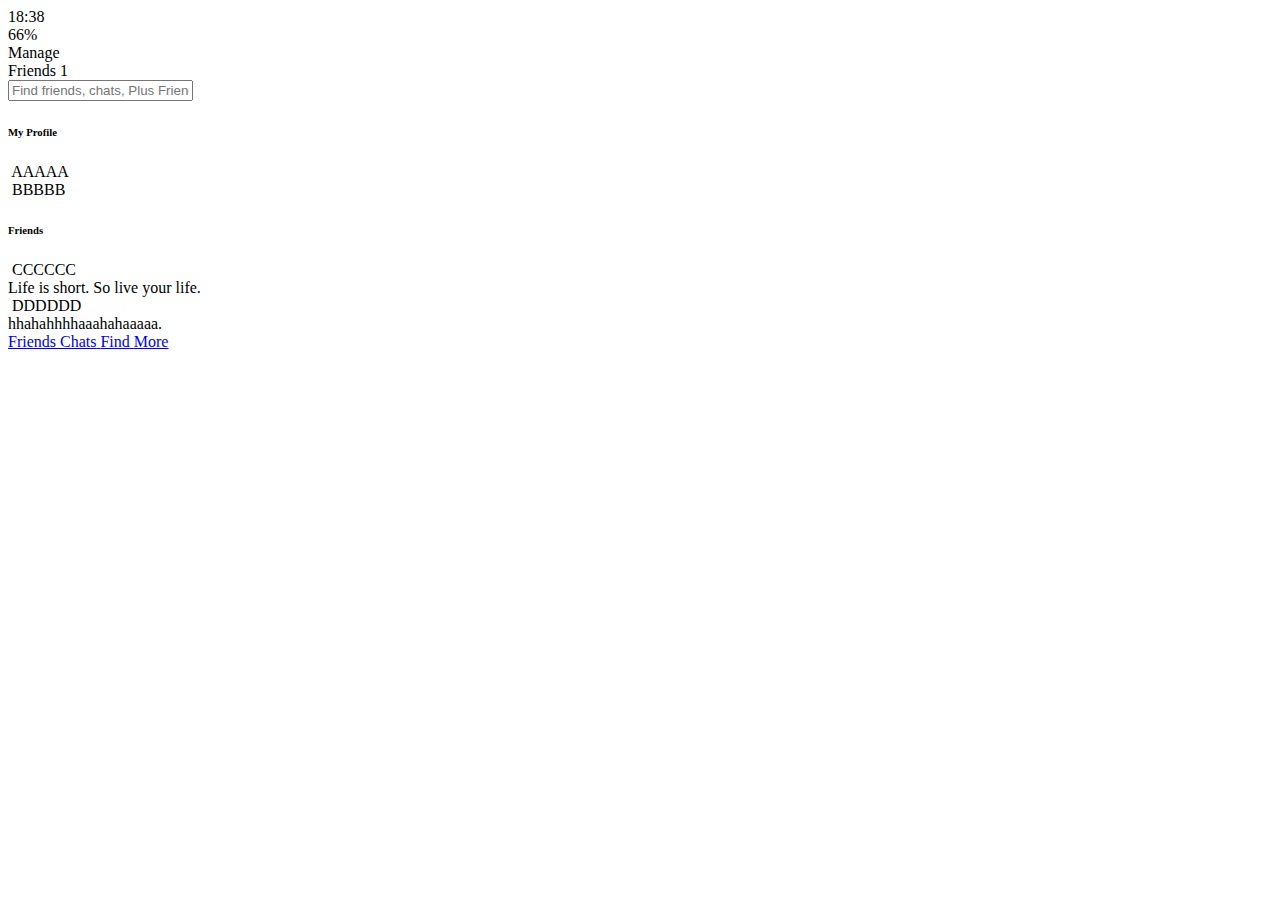
==== index.html @ 21674640 "index and chat have done!" ====
<!DOCTYPE html>
<html lang="en">
<head>
  <meta charset="UTF-8">
  <meta name="viewport" content="width=device-width, initial-scale=1.0">
  <meta http-equiv="X-UA-Compatible" content="ie=edge">
  <link rel="stylesheet" href="https://use.fontawesome.com/releases/v5.7.2/css/all.css" integrity="sha384-fnmOCqbTlWIlj8LyTjo7mOUStjsKC4pOpQbqyi7RrhN7udi9RwhKkMHpvLbHG9Sr" crossorigin="anonymous">
  <title>Friends</title>
</head>
<body>
  <header>
    <div class="header__top">
      <div class="header__column">
        <i class="far fa-paper-plane"></i>
        <i class="fas fa-wifi"></i>
      </div>
      <div class="header__column">
        <span class="header__time">18:38</span>
      </div>
      <div class="header__column">
        <i class="far fa-moon"></i>
        <i class="fab fa-bluetooth"></i>
        <span class="header__battery">66% <i class="fas fa-battery-three-quarters"></i></span>
      </div>
    </div>
    <div class="header__bottom">
      <div class="header__column">
        <span class="header__text">Manage</span>
      </div>
      <div class="header__column">
        <span class="header__text">Friends <span class="header__number">1</span></span>
      </div>
      <div class="header__column">
        <i class="fas fa-cog"></i>
      </div>
    </div>
  </header>
  <main class="friends">
    <div class="search-bar">
      <i class="fa fa-search"></i>
      <input type="text" placeholder="Find friends, chats, Plus Friends">
    </div>
    <section class="friends__section">
      <header class="friends__section-header">
        <h6 class="friends__section-title">My Profile</h6>
      </header>
      <div class="friends__section-rows">
        <div class="friends__section-row">
          <img src="" alt="">
          <span class="friends__section-name">AAAAA</span>
        </div>
        <div class="friends__section-row">
          <img src="" alt="">
          <span class="friends__section-name">BBBBB</span>
        </div>
      </div>
    </section>
    <section class="friends__section">
      <header class="friends__section-header">
        <h6 class="friends__section-title">Friends</h6>
      </header>
      <div class="friends__section-rows">
        <div class="friends__section-row">
          <div class="friends__section-column">
            <img src="" alt="">
            <span class="friends__section-name">CCCCCC</span>
          </div>
          <span class="friends__section_tagline">
            Life is short. So live your life.
          </span>
        </div>
        <div class="friends__section-row">
          <div class="friends__section-column">
            <img src="" alt="">
            <span class="friends__section-name">DDDDDD</span>
          </div>
          <span class="friends__section_tagline">
            hhahahhhhaaahahaaaaa.
          </span>
        </div>
      </div>
    </section>
  </main>

  <nav class="tab-bar">
    <a href="index.html" class="tab-bar__tab tab-bar__tab--selected">
      <i class="fa fa-user"></i>
      <span class="tab-bar__title">Friends</span>
    </a>
    <a href="chats.html" class="tab-bar__tab">
      <i class="fa fa-comment"></i>
      <span class="tab-bar__title">Chats</span>
    </a>
    <a href="find.html" class="tab-bar__tab">
      <i class="fa fa-search"></i>
      <span class="tab-bar__title">Find</span>
    </a>
    <a href="more.html" class="tab-bar__tab">
      <i class="fa fa-ellipsis-h"></i>
      <span class="tab-bar__title">More</span>
    </a>
  </nav>
</body>
</html>
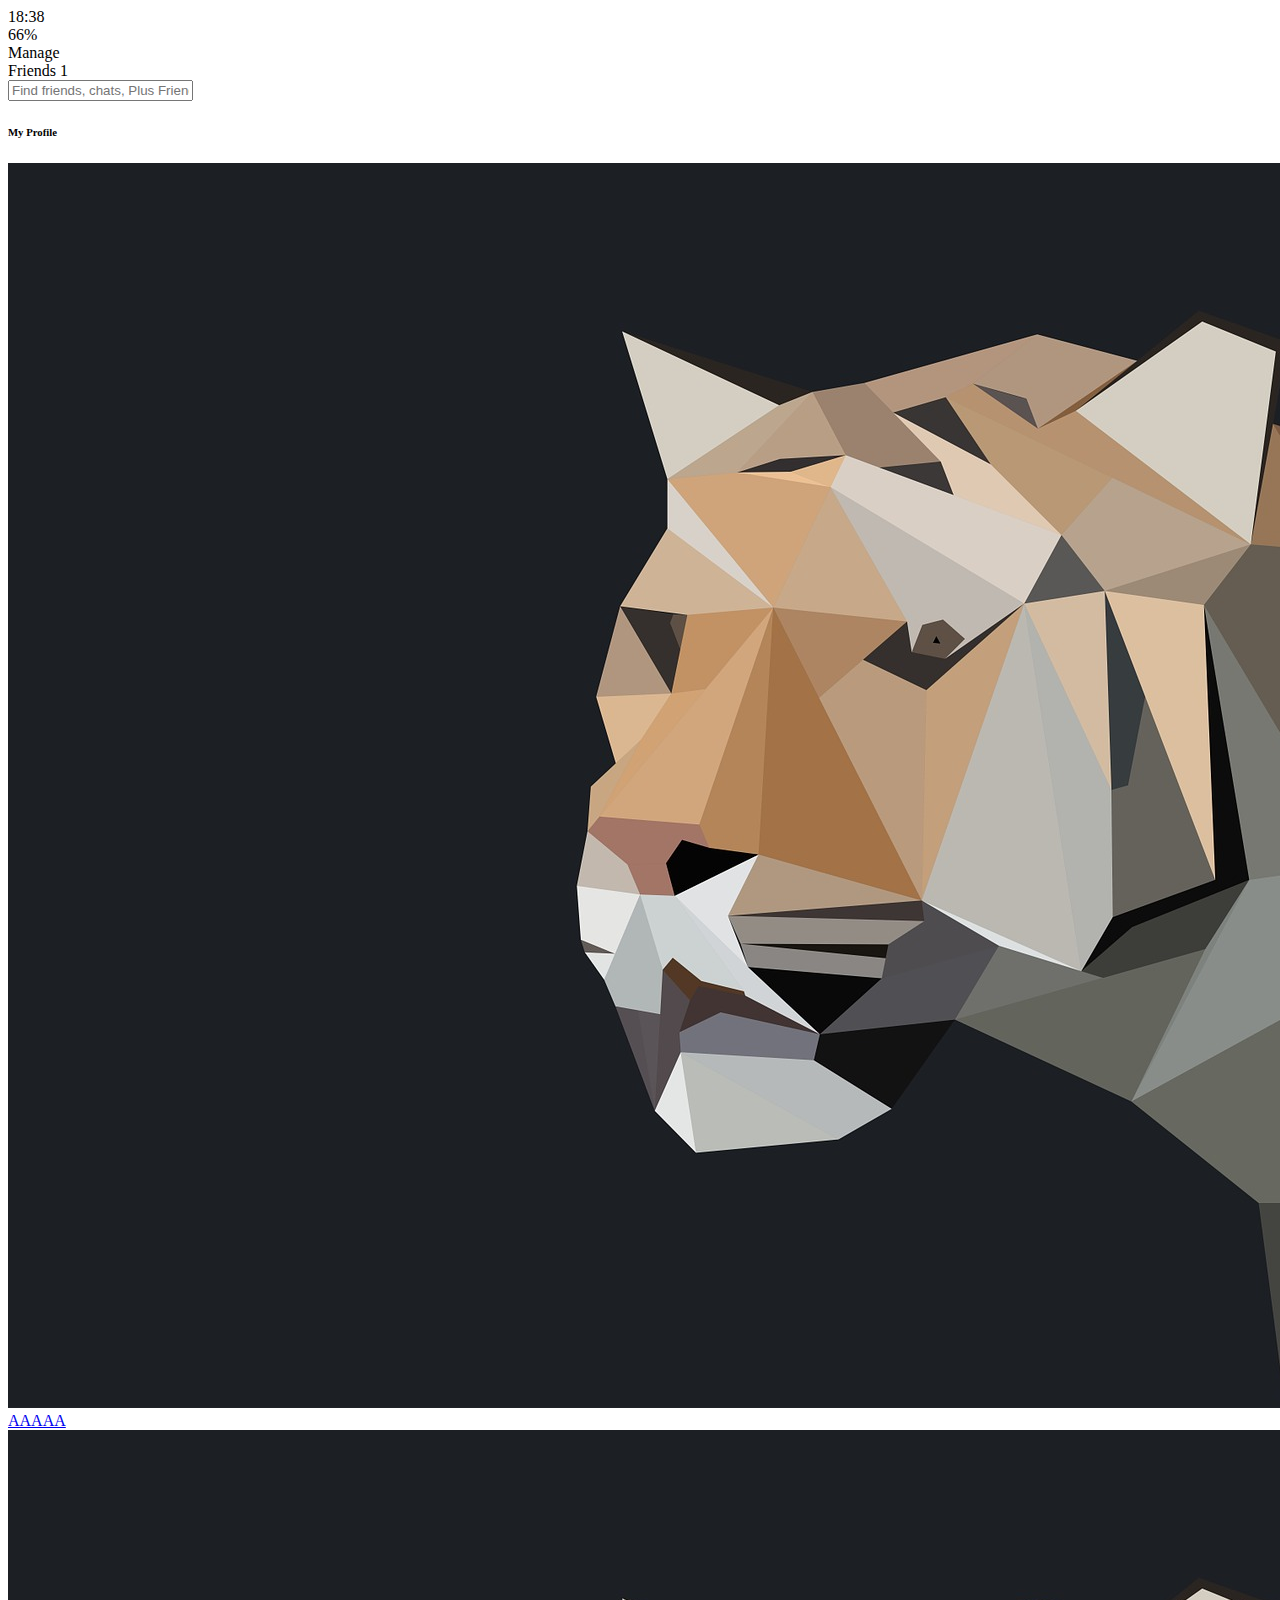
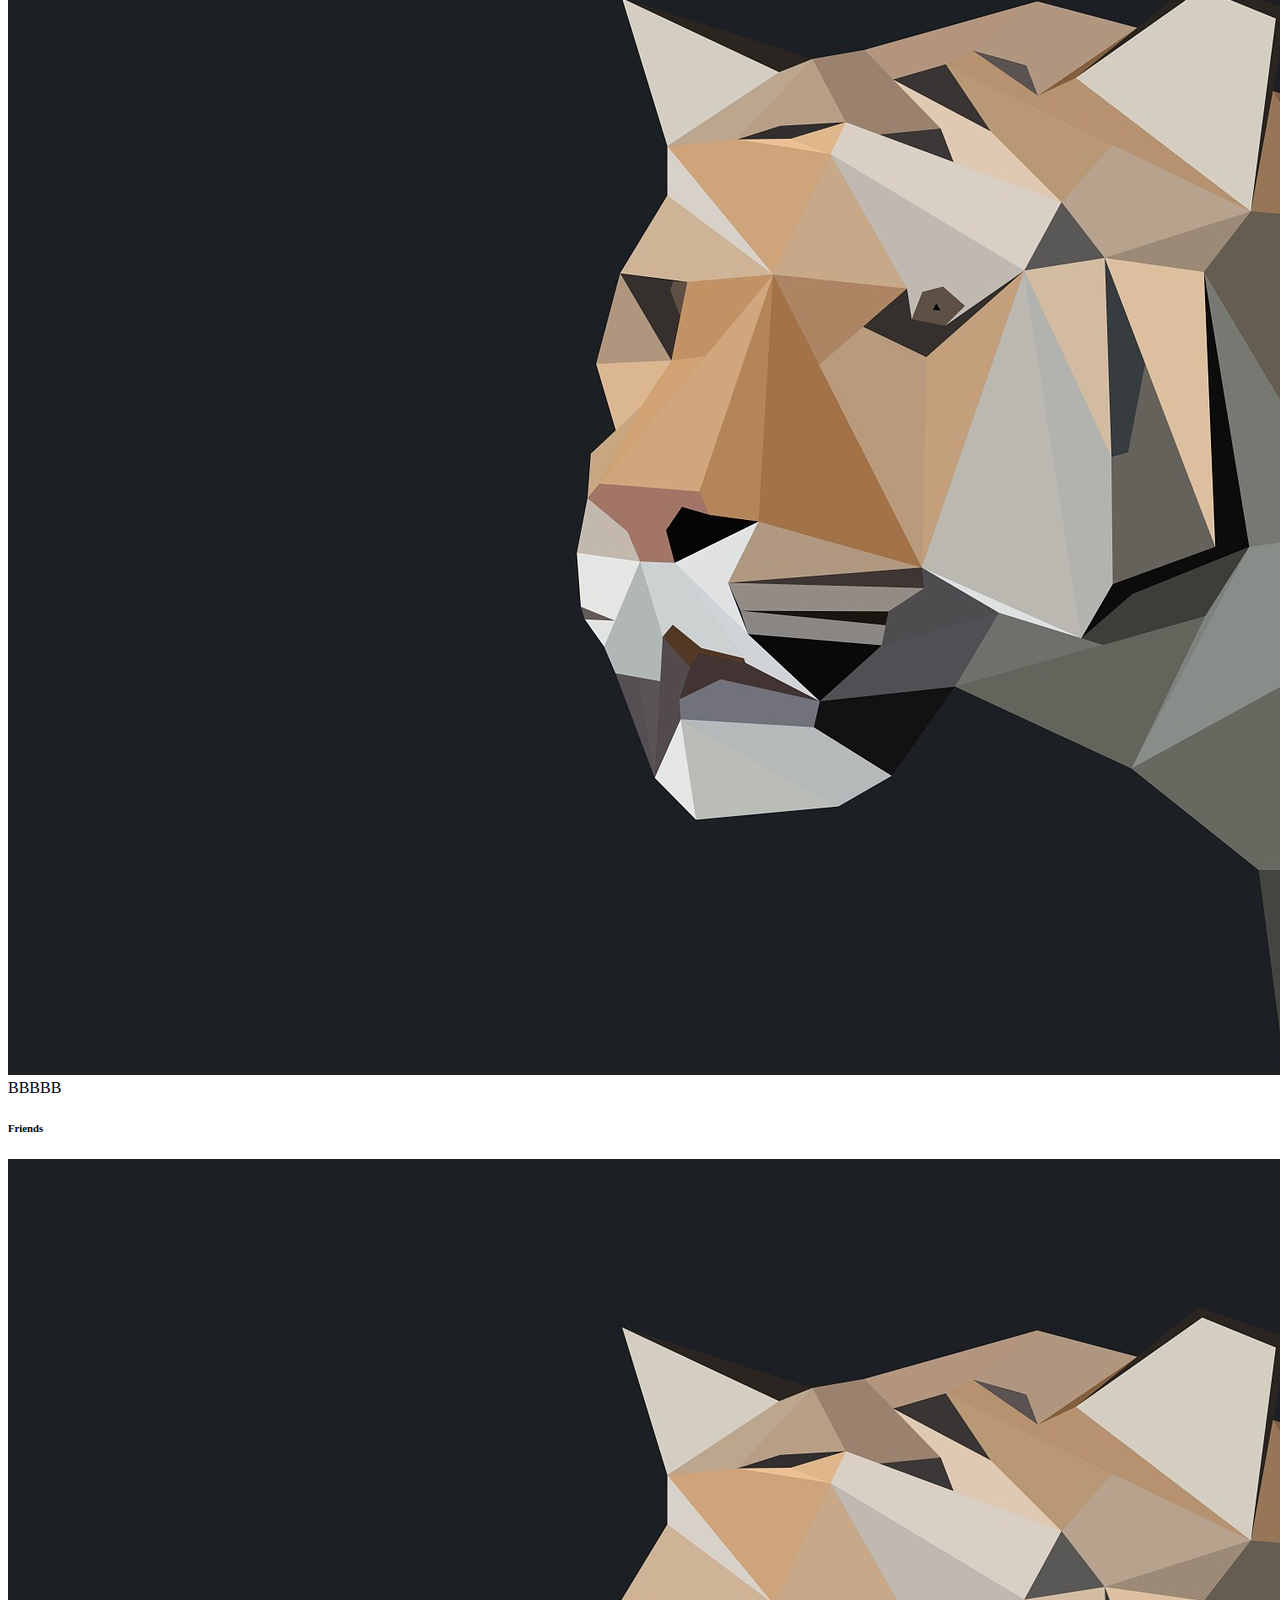
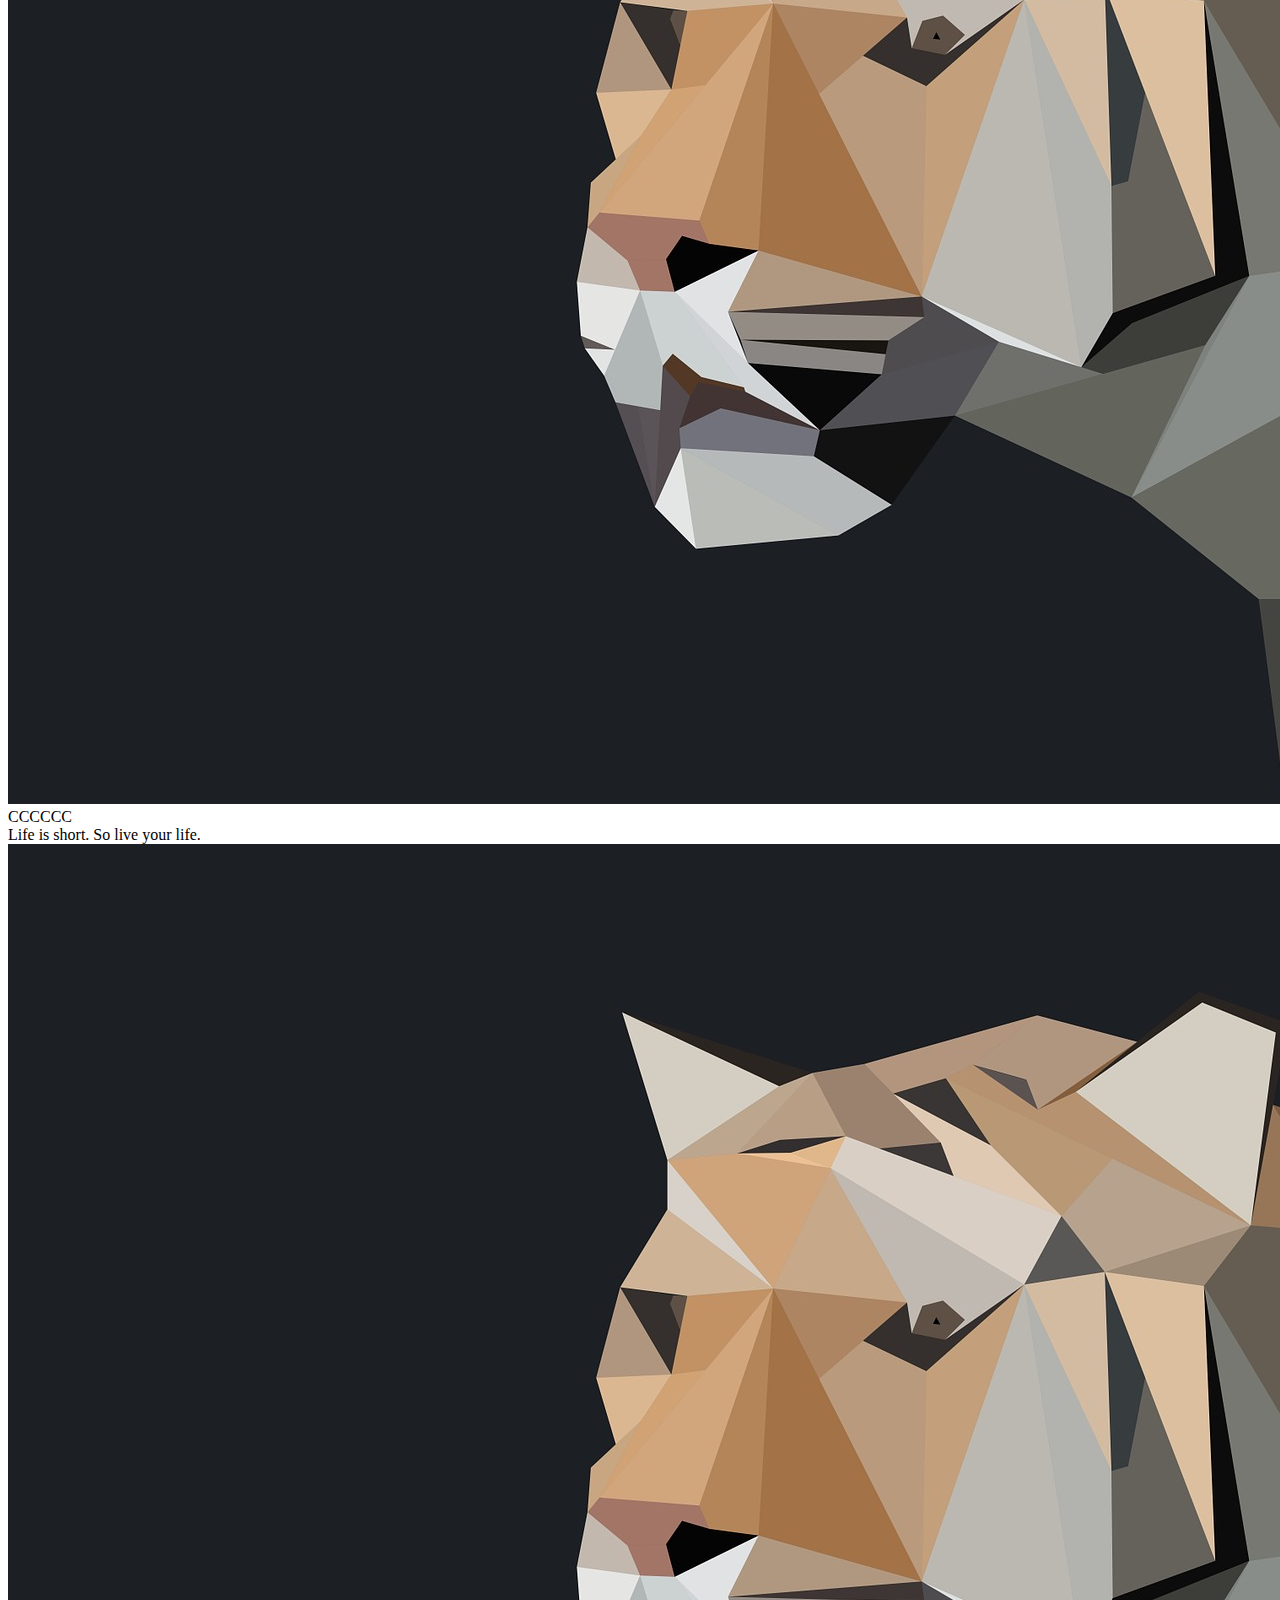
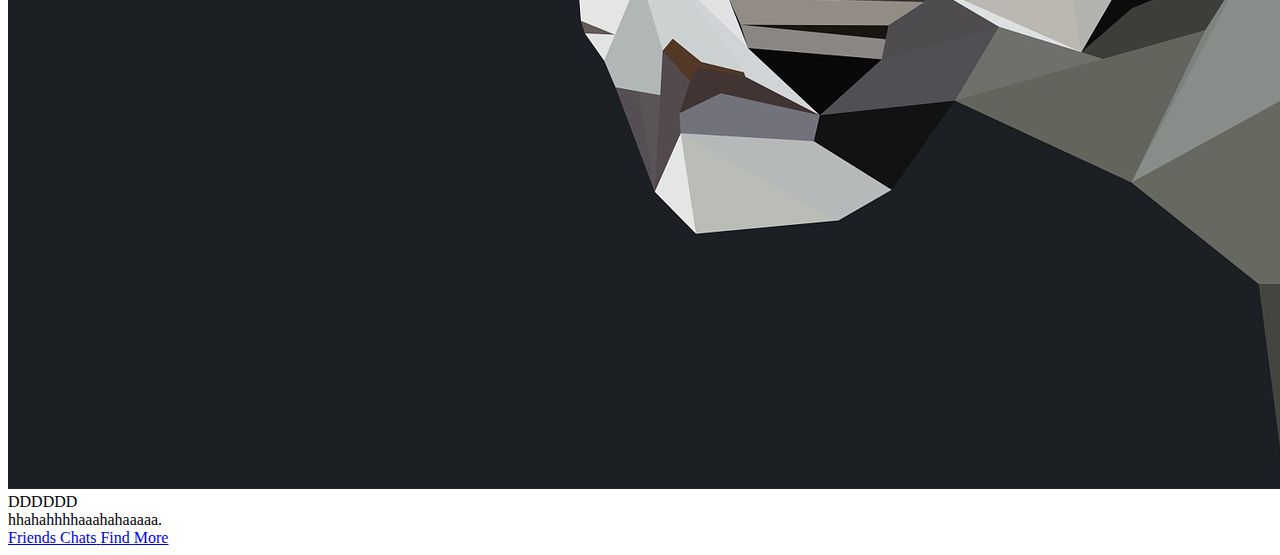
==== commit c2b12fe0: "done profile + add back link to profile and chat" ====
--- a/index.html
+++ b/index.html
@@ -46,11 +46,13 @@
       </header>
       <div class="friends__section-rows">
         <div class="friends__section-row">
-          <img src="" alt="">
-          <span class="friends__section-name">AAAAA</span>
+          <a href="profile.html">
+            <img src="image/avator.jpg" alt="">
+            <span class="friends__section-name">AAAAA</span>
+          </a>
         </div>
         <div class="friends__section-row">
-          <img src="" alt="">
+          <img src="image/avator.jpg" alt="">
           <span class="friends__section-name">BBBBB</span>
         </div>
       </div>
@@ -62,7 +64,7 @@
       <div class="friends__section-rows">
         <div class="friends__section-row">
           <div class="friends__section-column">
-            <img src="" alt="">
+            <img src="image/avator.jpg" alt="">
             <span class="friends__section-name">CCCCCC</span>
           </div>
           <span class="friends__section_tagline">
@@ -71,7 +73,7 @@
         </div>
         <div class="friends__section-row">
           <div class="friends__section-column">
-            <img src="" alt="">
+            <img src="image/avator.jpg" alt="">
             <span class="friends__section-name">DDDDDD</span>
           </div>
           <span class="friends__section_tagline">
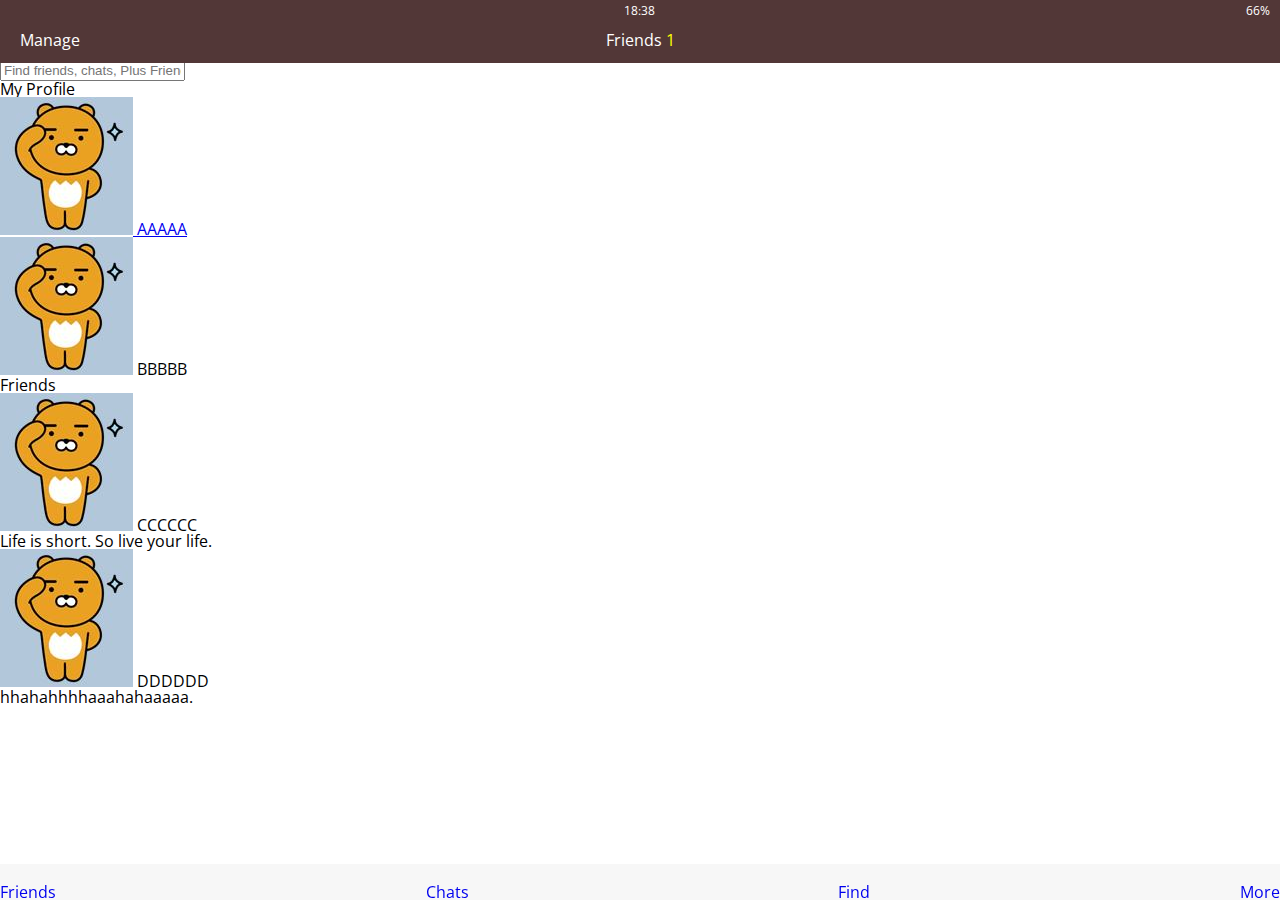
==== commit 6494903b: "recent state" ====
--- a/index.html
+++ b/index.html
@@ -5,10 +5,11 @@
   <meta name="viewport" content="width=device-width, initial-scale=1.0">
   <meta http-equiv="X-UA-Compatible" content="ie=edge">
   <link rel="stylesheet" href="https://use.fontawesome.com/releases/v5.7.2/css/all.css" integrity="sha384-fnmOCqbTlWIlj8LyTjo7mOUStjsKC4pOpQbqyi7RrhN7udi9RwhKkMHpvLbHG9Sr" crossorigin="anonymous">
+  <link rel="stylesheet" href="css/style.css">
   <title>Friends</title>
 </head>
 <body>
-  <header>
+  <header class="top-header">
     <div class="header__top">
       <div class="header__column">
         <i class="far fa-paper-plane"></i>
--- a/css/style.css
+++ b/css/style.css
@@ -0,0 +1,5 @@
+@import url('https://fonts.googleapis.com/css?family=Open+Sans:400,600');
+@import 'reset.css';
+@import 'globals.css';
+@import 'header.css';
+@import 'navigation.css'
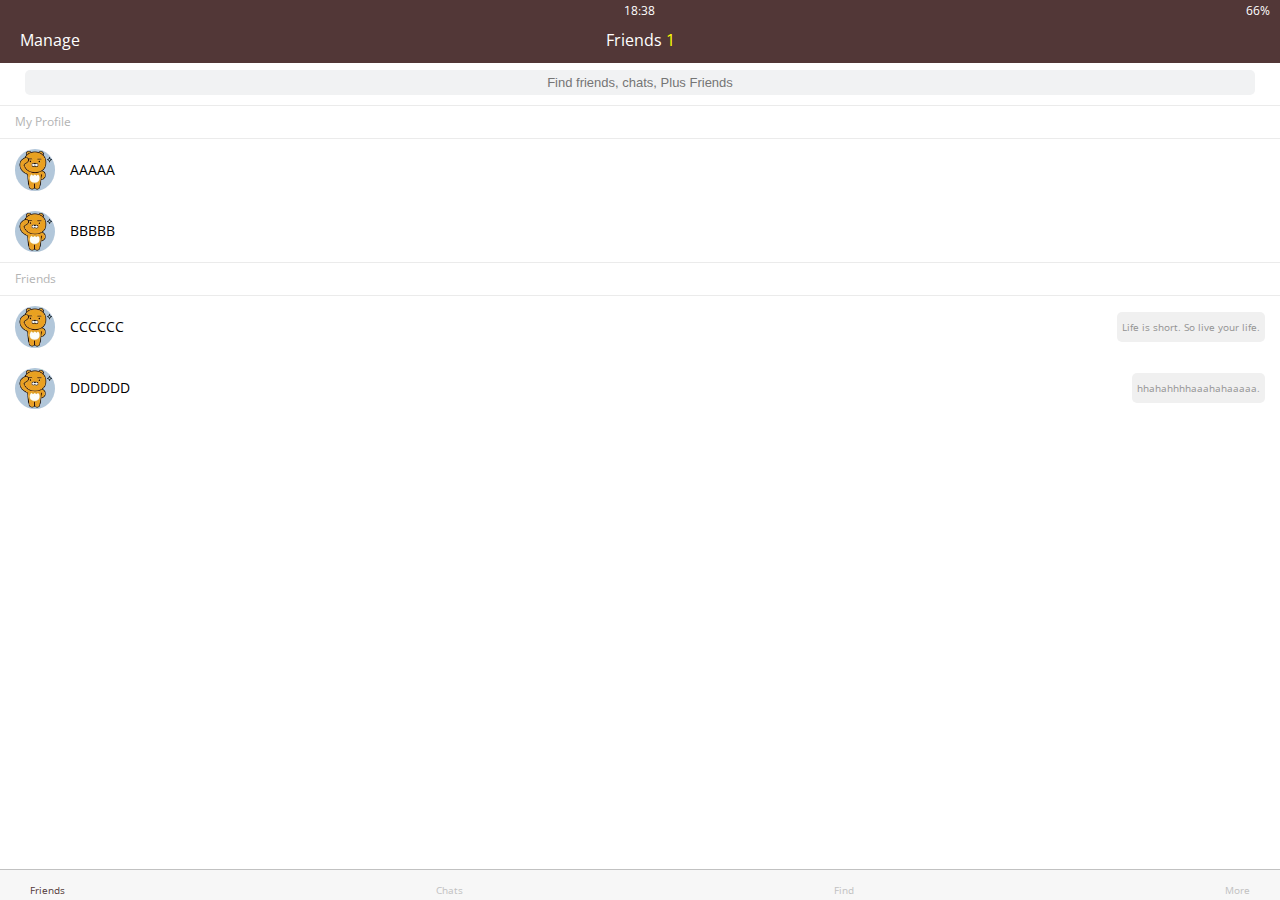
==== commit dbe9cd2e: "chats.css done!" ====
--- a/index.html
+++ b/index.html
@@ -47,9 +47,9 @@
       </header>
       <div class="friends__section-rows">
         <div class="friends__section-row">
-          <a href="profile.html">
-            <img src="image/avator.jpg" alt="">
-            <span class="friends__section-name">AAAAA</span>
+          <img src="image/avator.jpg" alt="">
+          <a href="profile.html" class="friends__section-name">
+            AAAAA
           </a>
         </div>
         <div class="friends__section-row">
@@ -63,21 +63,21 @@
         <h6 class="friends__section-title">Friends</h6>
       </header>
       <div class="friends__section-rows">
-        <div class="friends__section-row">
+        <div class="friends__section-row with-tagline">
           <div class="friends__section-column">
             <img src="image/avator.jpg" alt="">
             <span class="friends__section-name">CCCCCC</span>
           </div>
-          <span class="friends__section_tagline">
+          <span class="friends__section-tagline">
             Life is short. So live your life.
           </span>
         </div>
-        <div class="friends__section-row">
+        <div class="friends__section-row with-tagline">
           <div class="friends__section-column">
             <img src="image/avator.jpg" alt="">
             <span class="friends__section-name">DDDDDD</span>
           </div>
-          <span class="friends__section_tagline">
+          <span class="friends__section-tagline">
             hhahahhhhaaahahaaaaa.
           </span>
         </div>
--- a/css/style.css
+++ b/css/style.css
@@ -2,4 +2,8 @@
 @import 'reset.css';
 @import 'globals.css';
 @import 'header.css';
-@import 'navigation.css'
+@import 'navigation.css';
+@import 'search-bar.css';
+@import 'friends.css';
+@import 'chats.css';
+@import 'find.css';
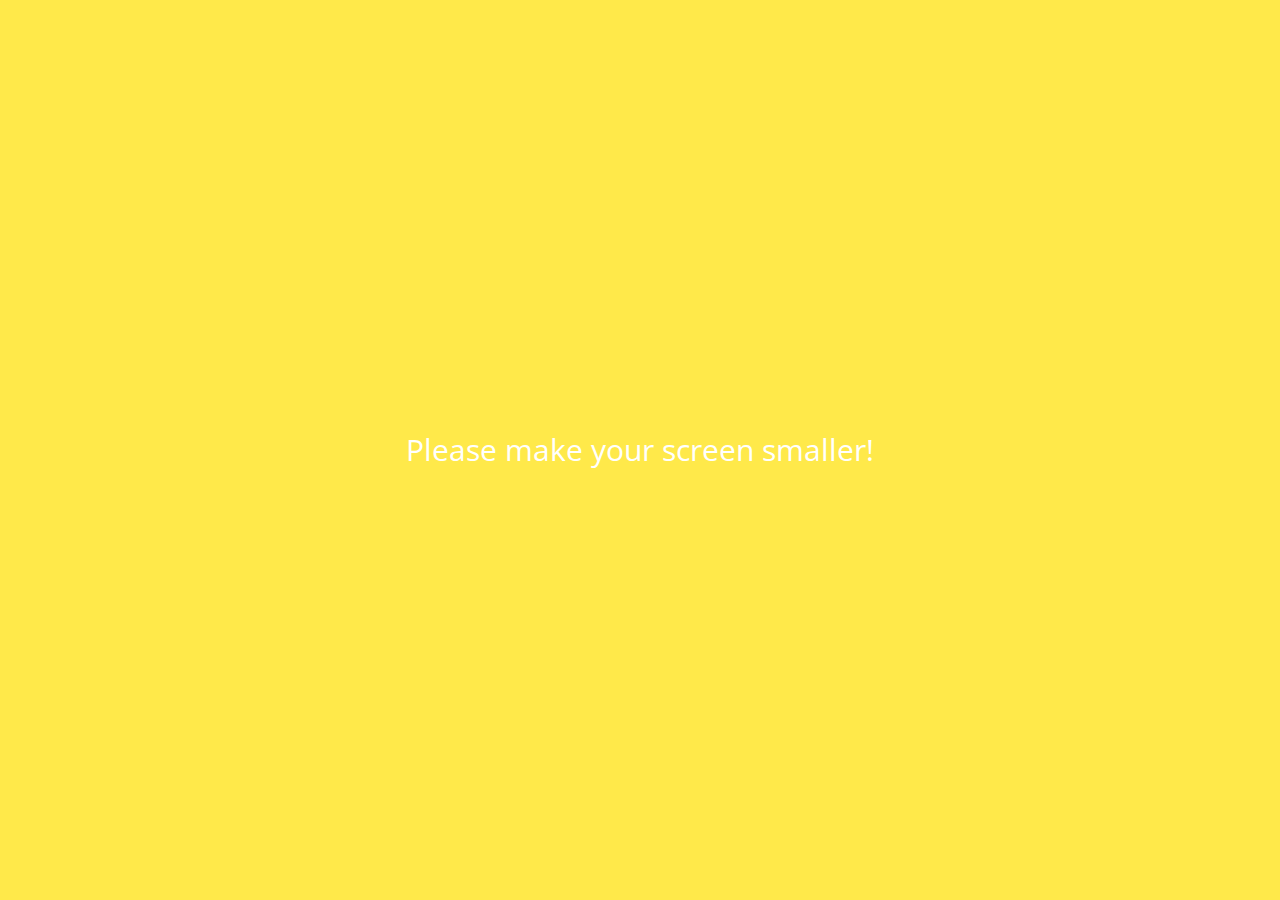
==== commit c658fb4f: "done everything!" ====
--- a/index.html
+++ b/index.html
@@ -103,5 +103,8 @@
       <span class="tab-bar__title">More</span>
     </a>
   </nav>
+  <div class="bigScreenText">
+    <span>Please make your screen smaller!</span>
+  </div>
 </body>
 </html>
--- a/css/style.css
+++ b/css/style.css
@@ -7,3 +7,8 @@
 @import 'friends.css';
 @import 'chats.css';
 @import 'find.css';
+@import 'more.css';
+@import 'profile.css';
+@import 'chat.css';
+@import 'bigScreen.css';
+@import 'mobile.css';
